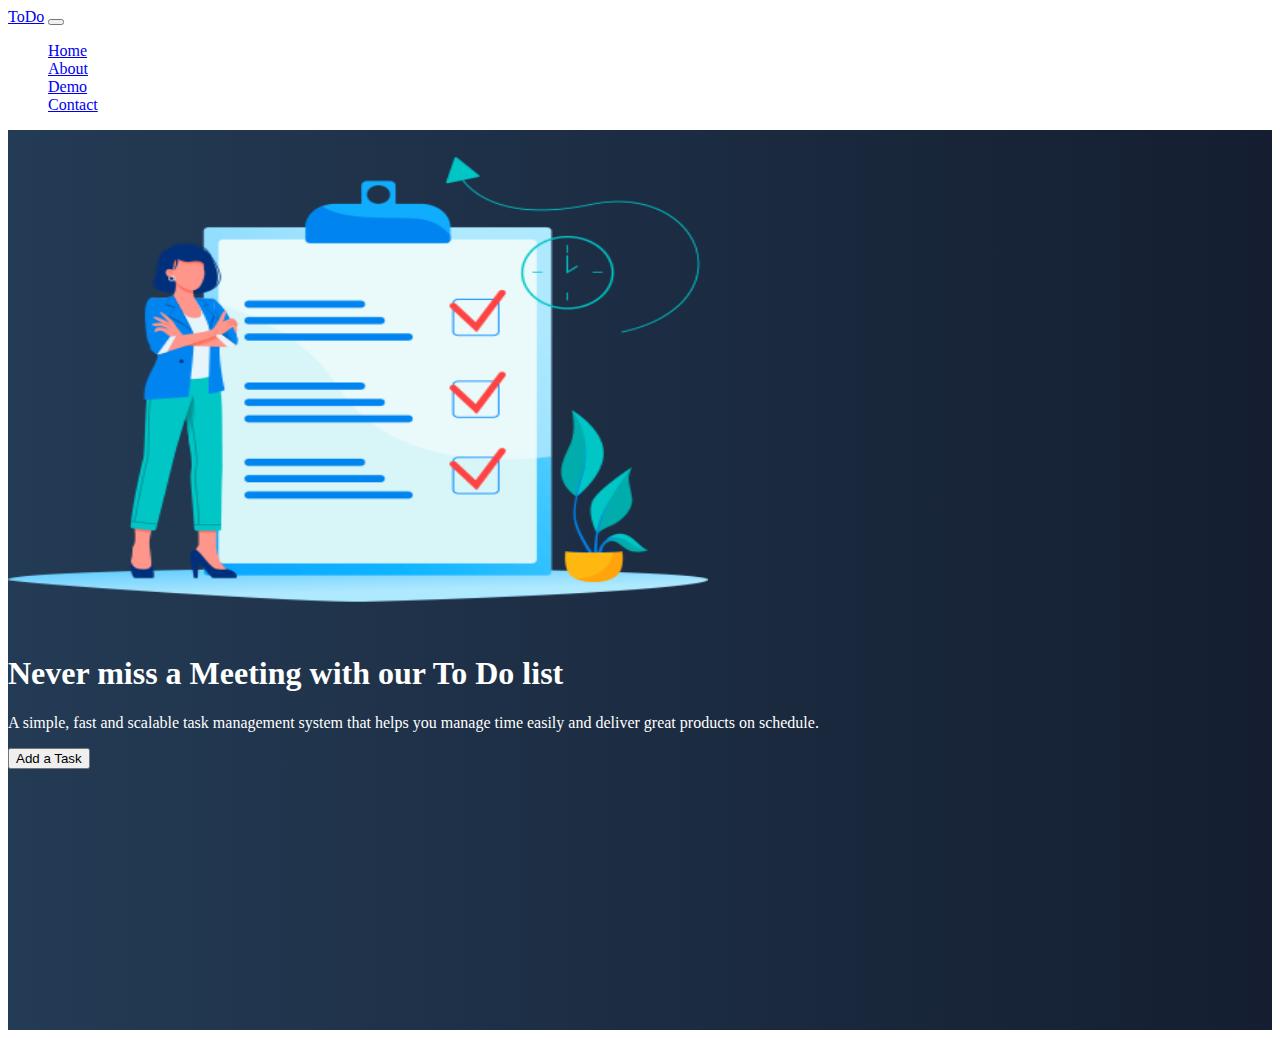
==== index.html @ d3622578 "init push" ====
<!doctype html>
<html lang="en">

<head>
    <title>First Project</title>
    <!-- Required meta tags -->
    <meta charset="utf-8">
    <meta name="viewport" content="width=device-width, initial-scale=1, shrink-to-fit=no">

    <!-- Bootstrap CSS -->
    <link href="https://cdn.jsdelivr.net/npm/bootstrap@5.1.1/dist/css/bootstrap.min.css" rel="stylesheet"
        integrity="sha384-F3w7mX95PdgyTmZZMECAngseQB83DfGTowi0iMjiWaeVhAn4FJkqJByhZMI3AhiU" crossorigin="anonymous">
    <link href="/css/site.css" rel="styleshhet">


    <!-- Convert this to an external style sheet -->
    <style>
        body{
            color:white
        }
        #hero {
            min-height: 100vh;
            background: #141E30;
            /* fallback for old browsers */
            background: -webkit-linear-gradient(to right, #243B55, #141E30);
            /* Chrome 10-25, Safari 5.1-6 */
            background: linear-gradient(to right, #243B55, #141E30);
            /* W3C, IE 10+/ Edge, Firefox 16+, Chrome 26+, Opera 12+, Safari 7+ */
        }
    </style>
</head>

<body>
    <nav class="navbar navbar-expand-md navbar-dark fixed-top">
        <div class="container-fluid">
            <a class="navbar-brand" href="#">ToDo</a>
            <button class="navbar-toggler" type="button" data-bs-toggle="collapse" data-bs-target="#navbarCollapse"
                aria-controls="navbarCollapse" aria-expanded="false" aria-label="Toggle navigation">
                <span class="navbar-toggler-icon"></span>
            </button>
            <div class="collapse navbar-collapse" id="navbarCollapse">
                <ul class="navbar-nav me-auto mb-2 mb-md-0">
                    <li class="nav-item">
                        <a class="nav-link active" aria-current="page" href="#">Home</a>
                    </li>
                    <li class="nav-item">
                        <a class="nav-link" href="#">About</a>
                    </li>
                    <li class="nav-item">
                        <a class="nav-link" href="#">Demo</a>
                    </li>
                    <li class="nav-item">
                        <a class="nav-link" href="#">Contact</a>
                    </li>
                </ul>
            </div>
        </div>
    </nav>
    <!-- ======= Hero Section ======= -->
    <main id="hero">
        <div class="container col-xxl-8 px-4 py-5">
            <div class="row flex-lg-row-reverse align-items-center g-5 py-5">
                <div class="col-10 col-sm-8 col-lg-6">
                    <img src="/img/ToDoList.png"
                        class="d-block mx-lg-auto img-fluid" alt="Bootstrap Themes" width="700" height="500"
                        loading="lazy">
                </div>
                <div class="col-lg-6">
                    <h1 class="display-5 fw-bold lh-1 mb-3">Never miss a Meeting with our To Do list</h1>
                    <p class="lead">A simple, fast and scalable task management system that helps you manage time easily
                        and deliver great products on schedule.
                    </p>
                    <div class="d-grid gap-2 d-md-flex justify-content-md-start">
                        <button type="button" onclick="addTask()"  class="btn btn-warning btn-lg px-4 me-md-2">Add a Task</button>
                      
                    </div>
                    <div class="taskContainer off-bottom" id="taskItems">
                        <div class="scrollbox">
                          <ul id="list" class="list list-group"></ul>
                        </div>
                    </div>
                </div>
            </div>
        </div>
    </main>
    <!-- Bootstrap JS -->
    <script src="https://cdn.jsdelivr.net/npm/bootstrap@5.1.1/dist/js/bootstrap.bundle.min.js"
        integrity="sha384-/bQdsTh/da6pkI1MST/rWKFNjaCP5gBSY4sEBT38Q/9RBh9AH40zEOg7Hlq2THRZ" crossorigin="anonymous">
    </script>
    <script src="js/site.js"></script>
</body>

</html>
---- css/site.css ----
body {
    color: white
}

#hero {
    height: 100vh;
    background: #141E30;
    /* fallback for old browsers */
    background: -webkit-linear-gradient(to right, #243B55, #141E30);
    /* Chrome 10-25, Safari 5.1-6 */
    background: linear-gradient(to right, #243B55, #141E30);
    /* W3C, IE 10+/ Edge, Firefox 16+, Chrome 26+, Opera 12+, Safari 7+ */
}

.taskContainer {
    background-color: white;
    border: solid .5em #ffc107;
    border-radius: .5em;
    box-sizing: border-box;
    flex: 0 0 30%;
    height: 240px;
    margin-top: 1em;
    overflow: auto;
}


#taskItems {
    overflow: hidden;
    position: relative;

}

#taskItems .scrollbox {
    height: 100%;
    overflow: auto;
}


.list {
    list-style: none;
    margin: 0;
    padding: 0;
}

.item {
    background-color: lightgray;
    color: #212121;
    margin: .25em;
    padding: .5em;
}
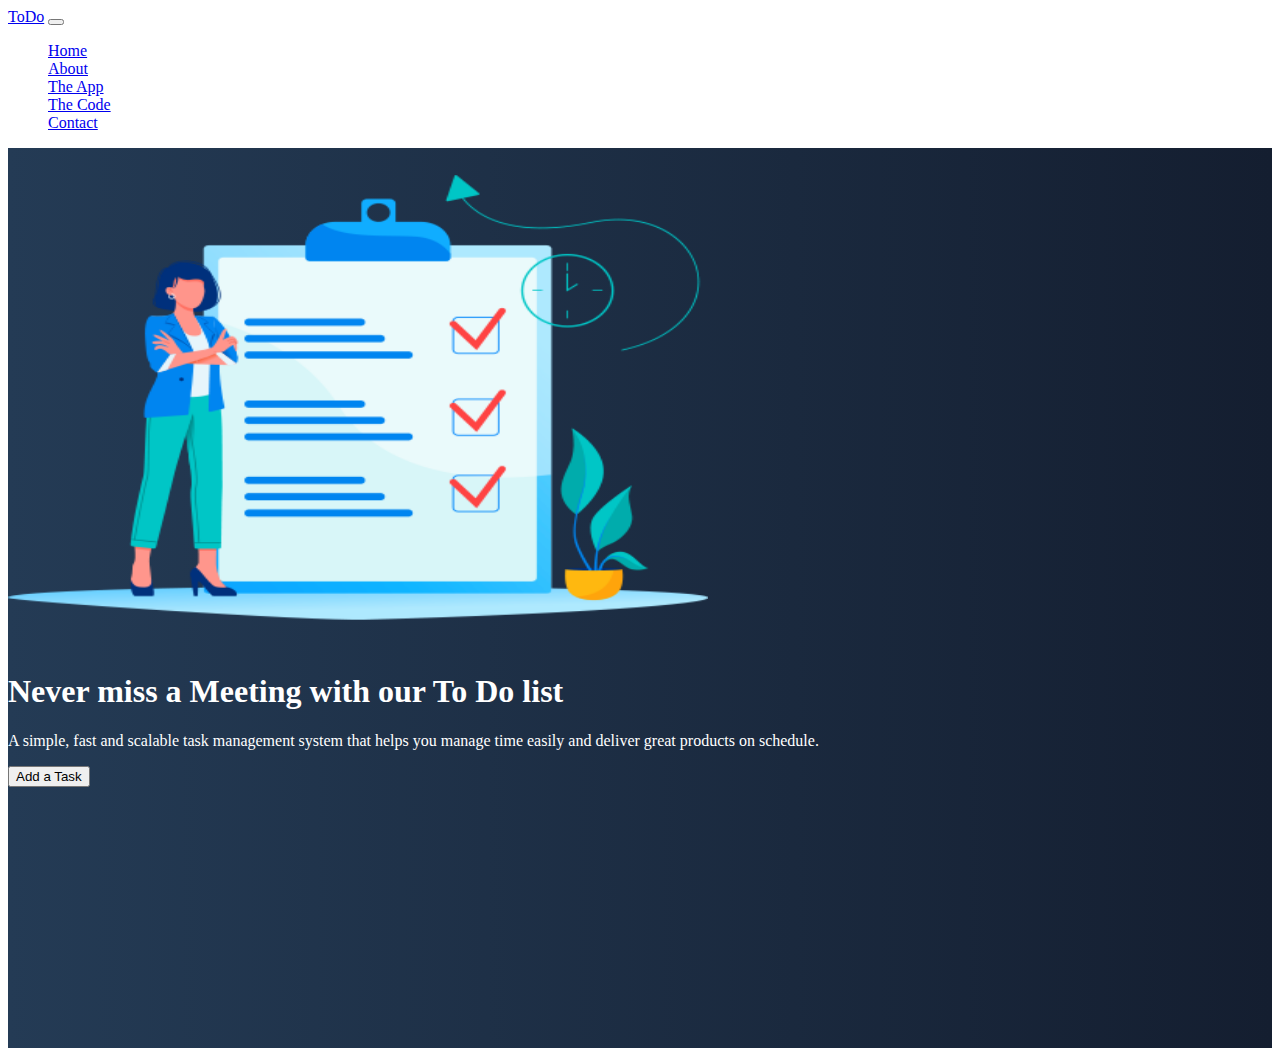
==== commit 14093fe1: "fixed nav on index" ====
--- a/index.html
+++ b/index.html
@@ -47,10 +47,13 @@
                         <a class="nav-link" href="#">About</a>
                     </li>
                     <li class="nav-item">
-                        <a class="nav-link" href="#">Demo</a>
+                        <a class="nav-link" href="#">The App</a>
                     </li>
                     <li class="nav-item">
-                        <a class="nav-link" href="#">Contact</a>
+                        <a class="nav-link" href="#">The Code</a>
+                    </li>
+                    <li class="nav-item">
+                        <a class="nav-link" href="contact.html">Contact</a>
                     </li>
                 </ul>
             </div>
--- a/css/site.css
+++ b/css/site.css
@@ -1,5 +1,6 @@
 body {
-    color: white
+    color: white;
+    height: 100%;
 }
 
 #hero {
